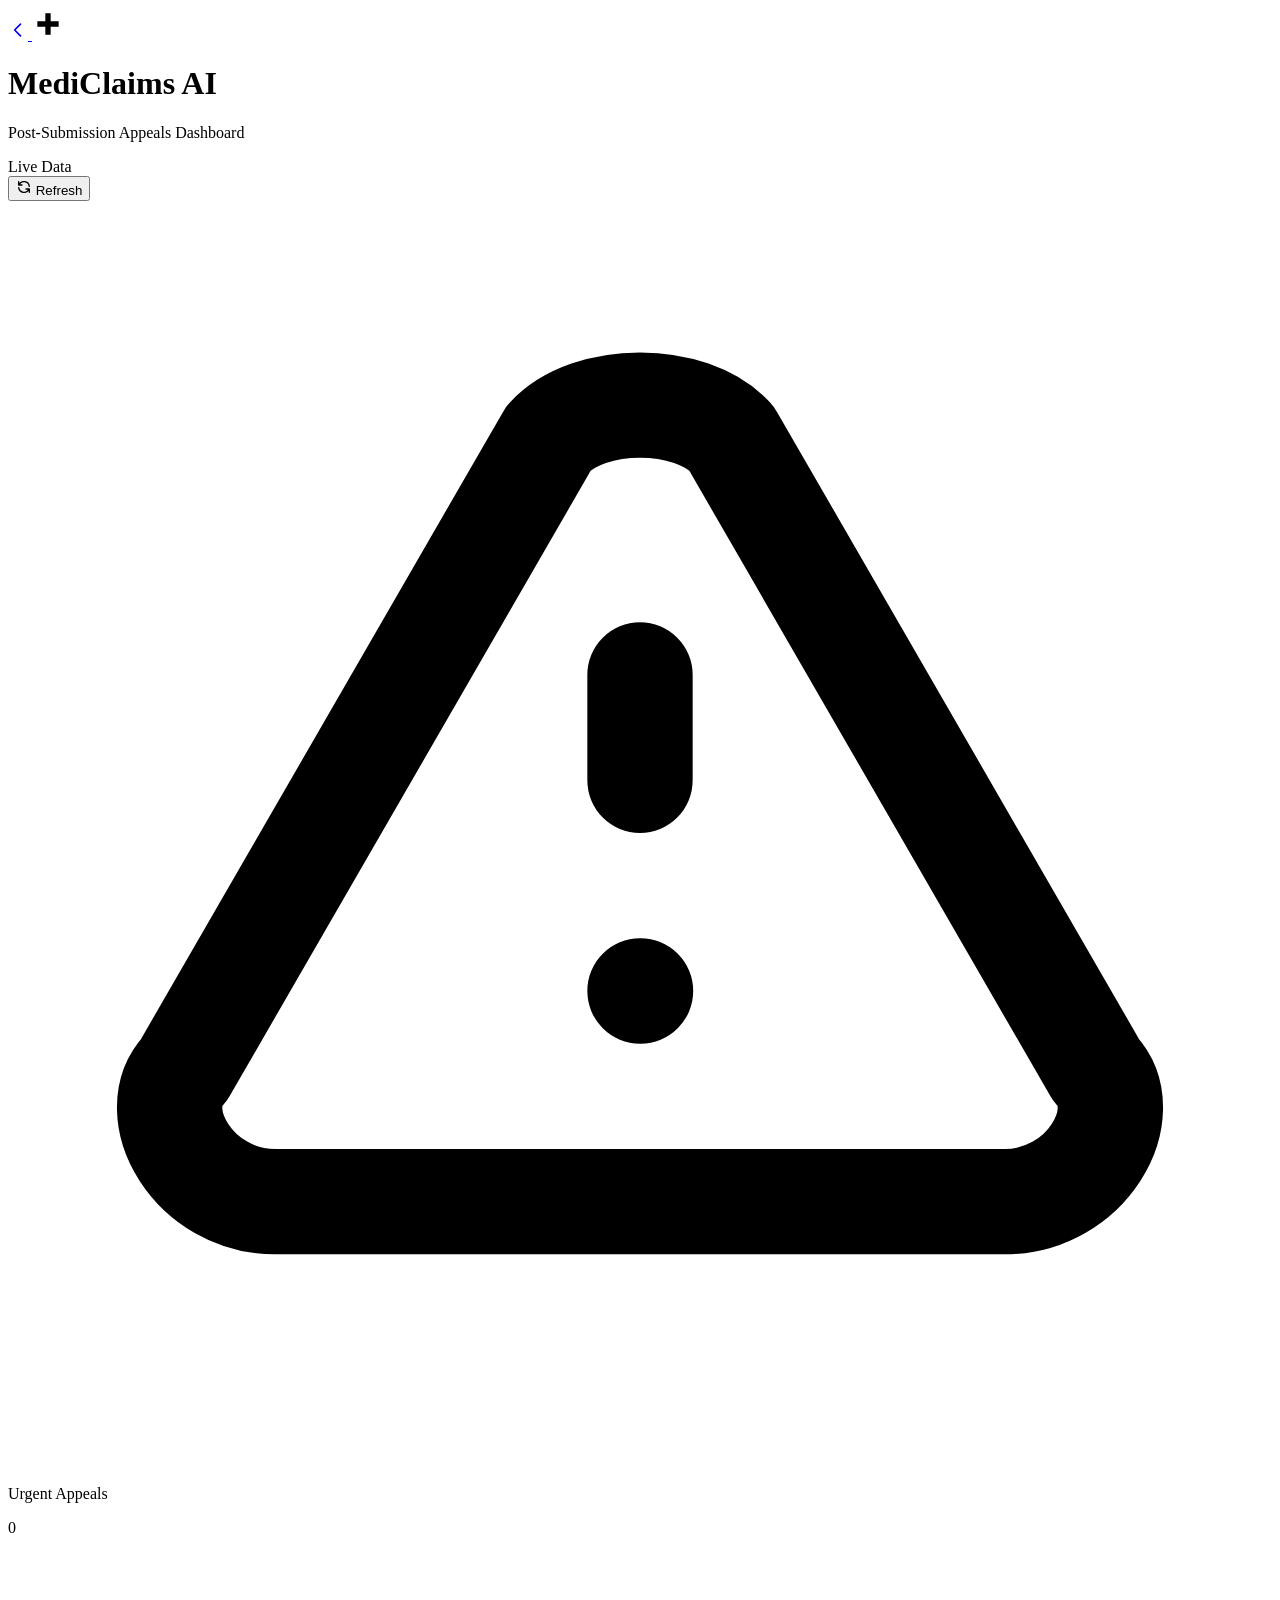
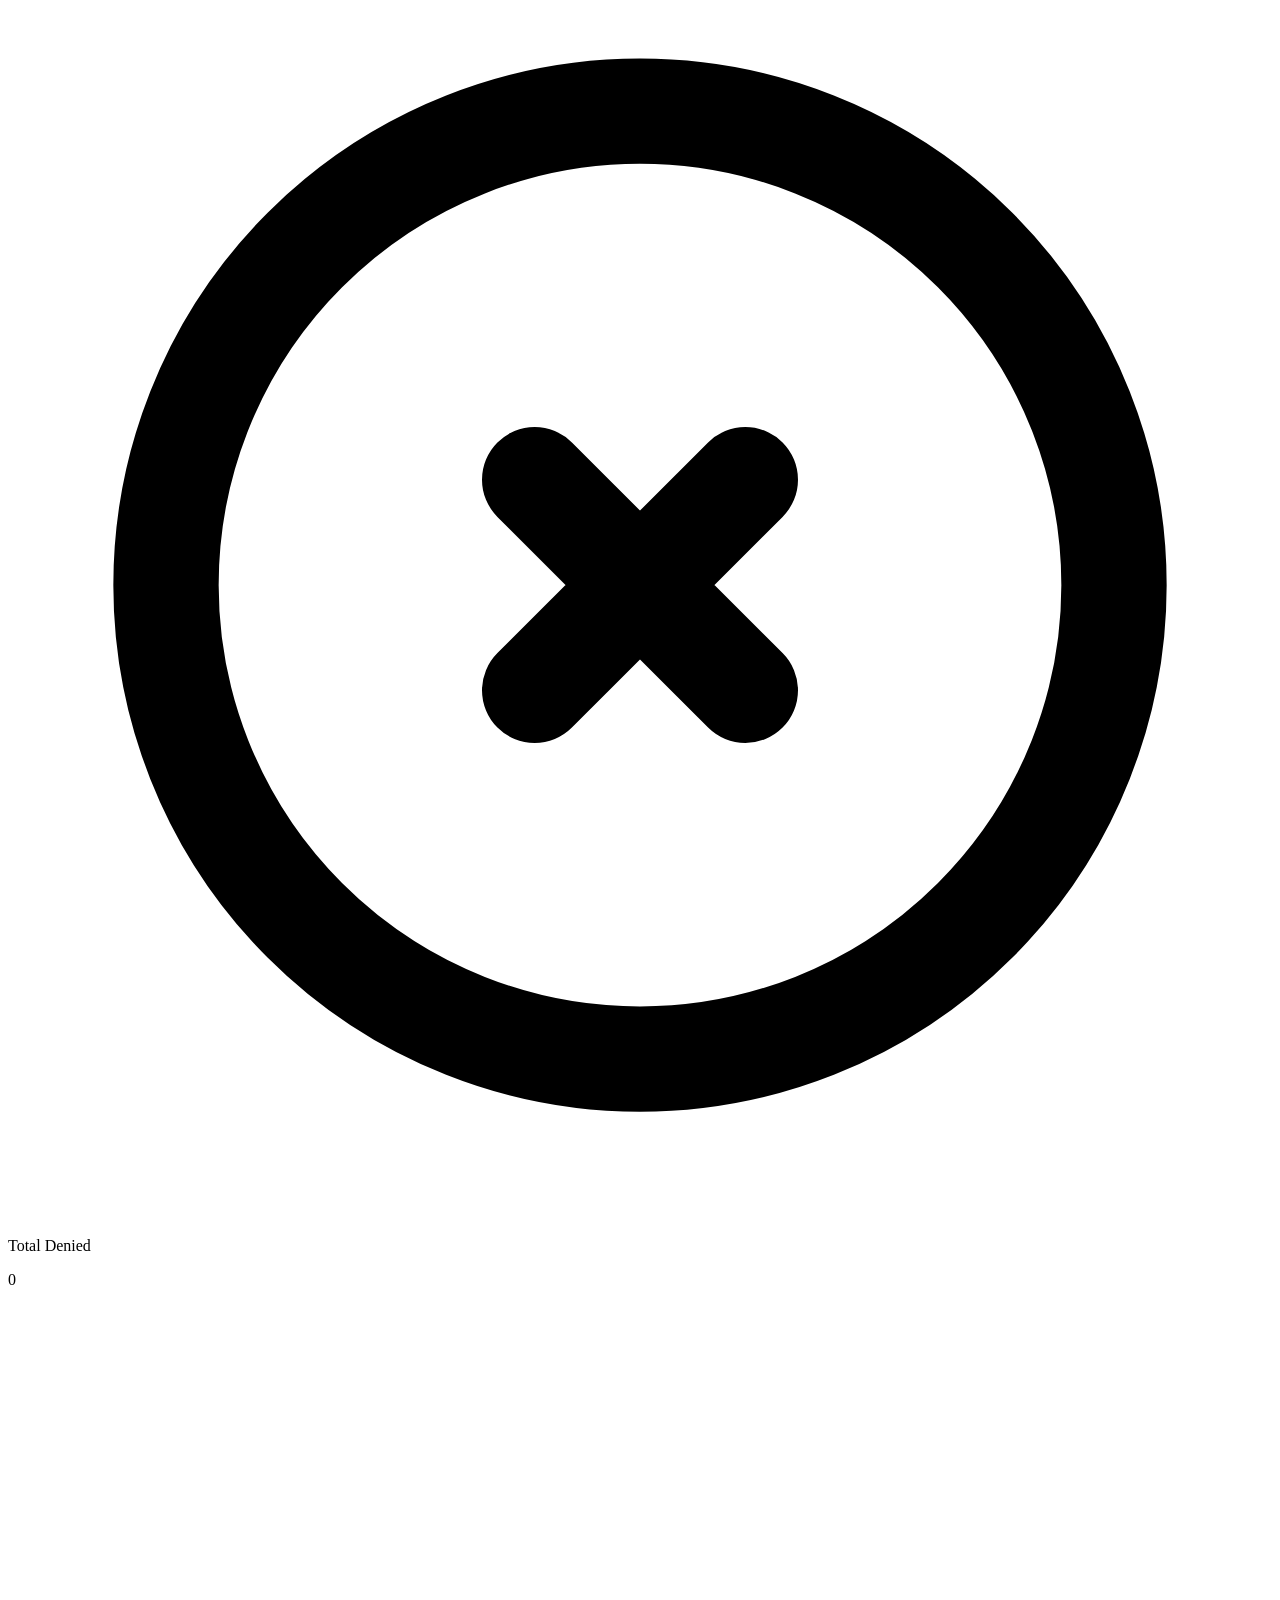
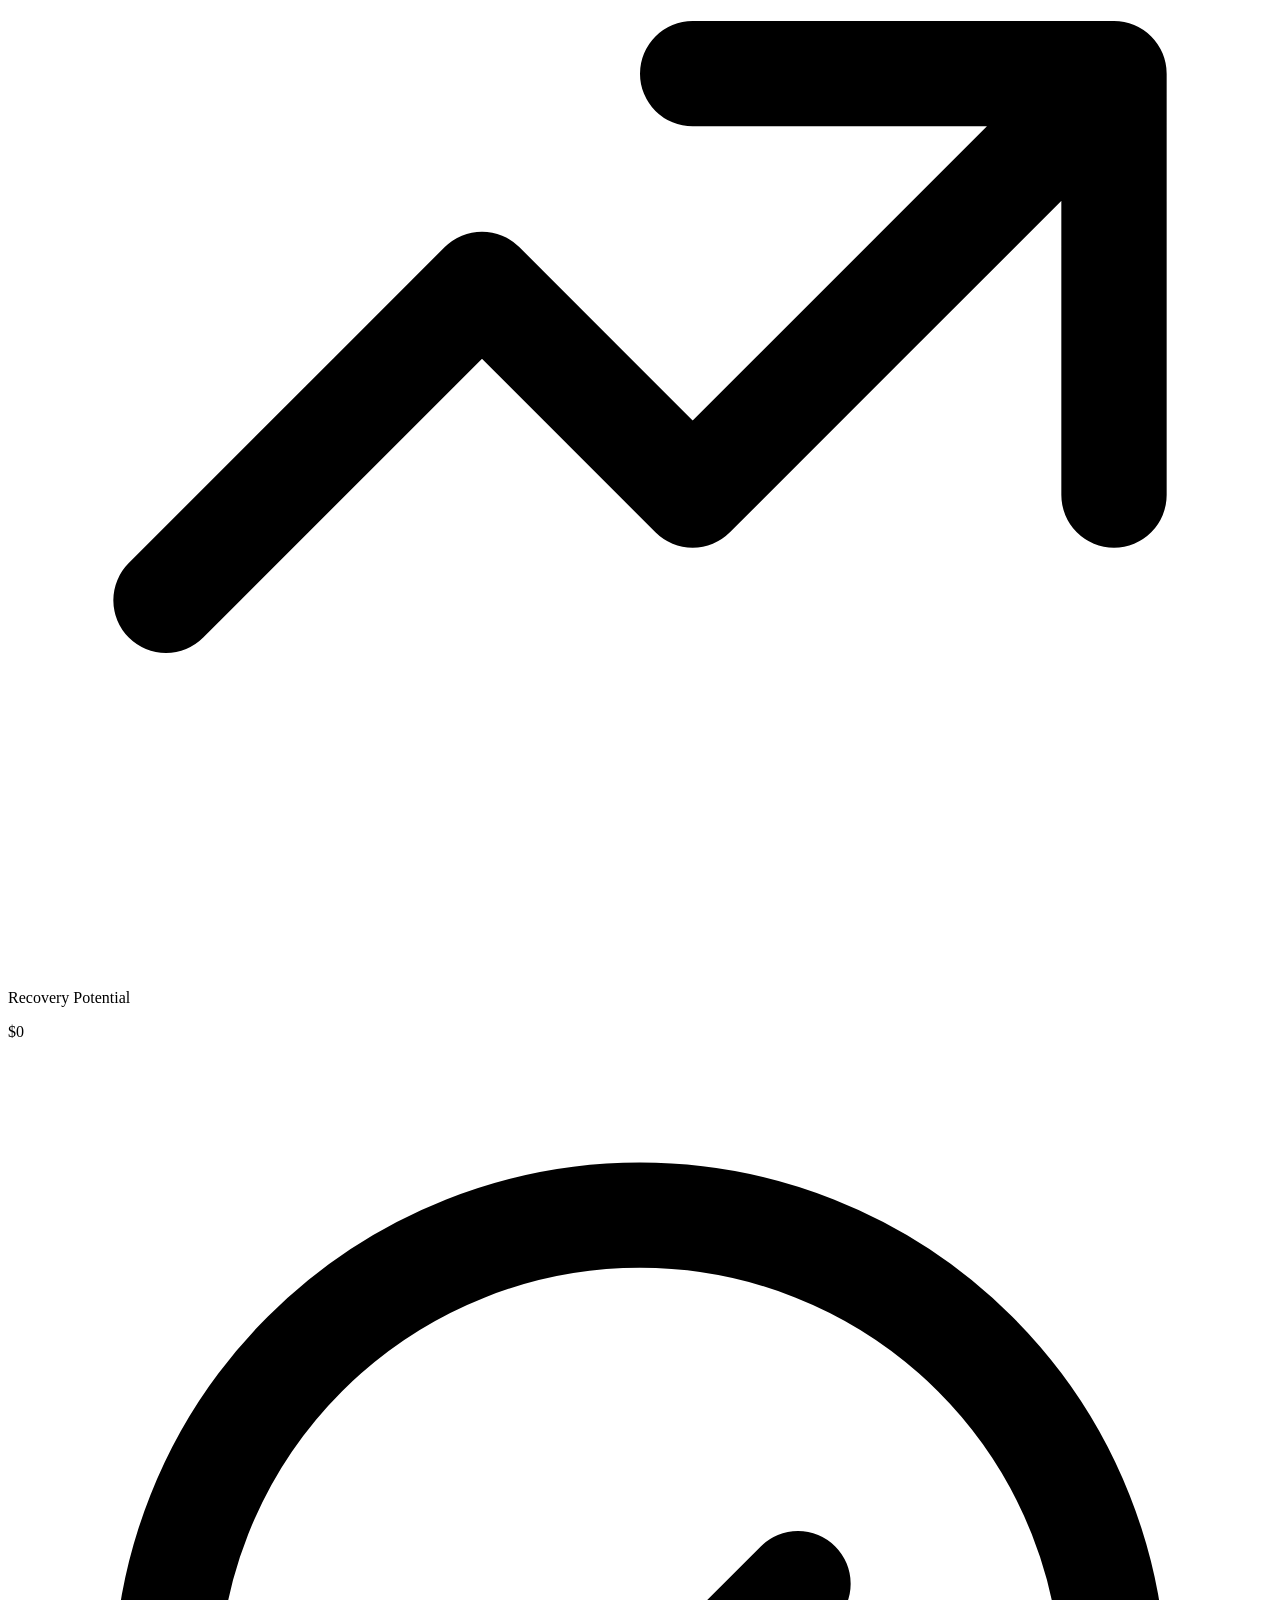
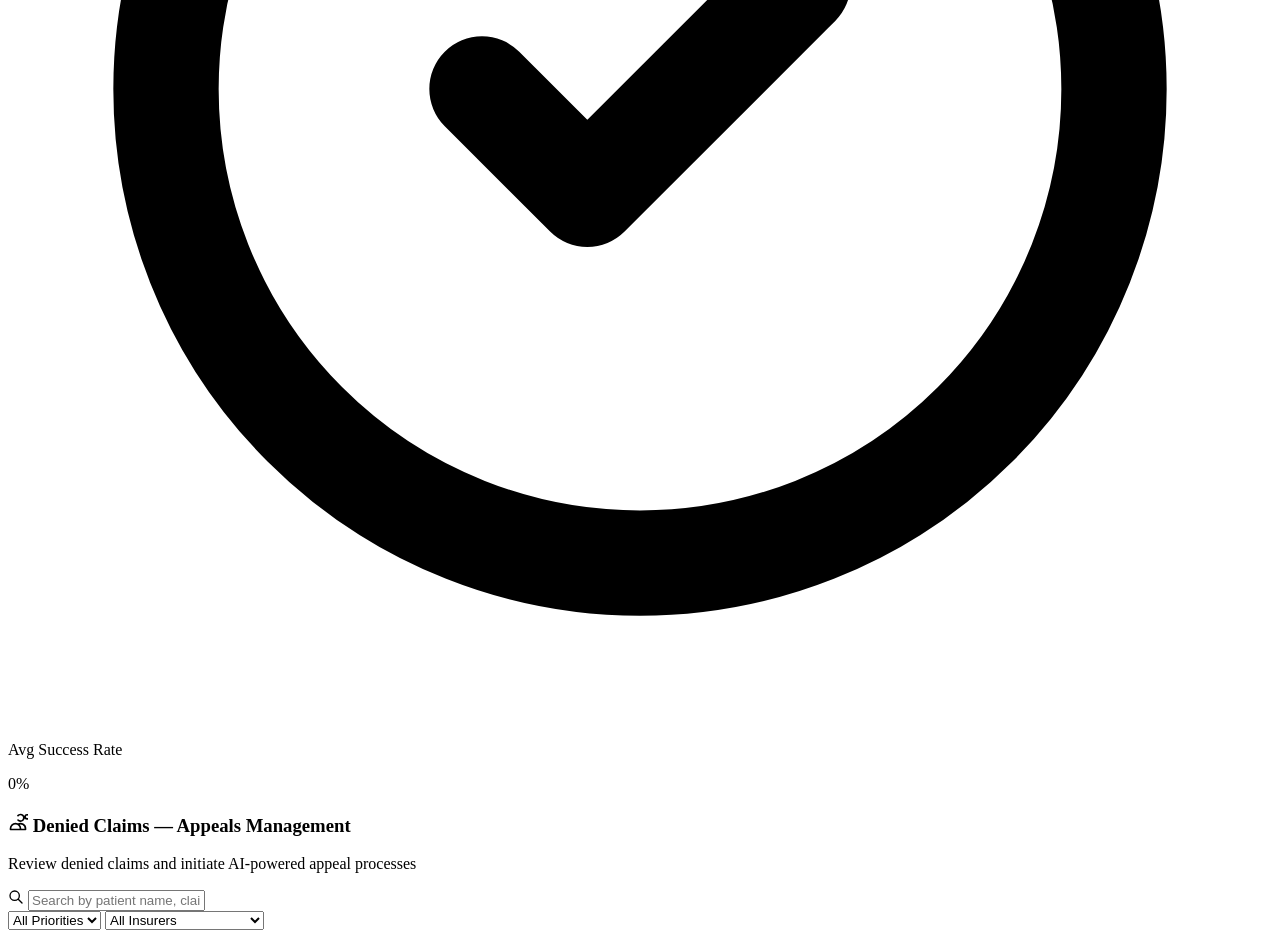
==== post_submission_demo/frontend/index.html @ a58c896f "feat: MediClaims AI - unified pre+post submission prototype for AI for Bharat hackathon - Pre-submis" ====
<!DOCTYPE html>
<html lang="en">
<head>
    <meta charset="UTF-8">
    <meta name="viewport" content="width=device-width, initial-scale=1.0">
    <title>MediClaims AI - Post-Submission Appeals</title>
    <link rel="icon" type="image/svg+xml" href="data:image/svg+xml,%3csvg xmlns='http://www.w3.org/2000/svg' viewBox='0 0 24 24' fill='%2310b981'%3e%3cpath d='M10 4h4v6h6v4h-6v6h-4v-6H4v-4h6V4z'/%3e%3c/svg%3e">
    <link rel="stylesheet" href="/static/styles_new.css">
    <link href="https://cdnjs.cloudflare.com/ajax/libs/font-awesome/6.0.0/css/all.min.css" rel="stylesheet">
</head>
<body>
    <div class="app-container">
        <!-- Header matching pre-submission style -->
        <header class="unified-header">
            <div class="header-inner">
                <div class="header-left">
                    <a href="http://localhost:5000" class="back-link" title="Back to Pre-Submission">
                        <svg width="20" height="20" fill="none" stroke="currentColor" viewBox="0 0 24 24" stroke-width="2"><path stroke-linecap="round" stroke-linejoin="round" d="M15 19l-7-7 7-7"/></svg>
                    </a>
                    <svg class="header-icon" viewBox="0 0 24 24" fill="currentColor" width="32" height="32">
                        <path d="M10 4h4v6h6v4h-6v6h-4v-6H4v-4h6V4z"/>
                    </svg>
                    <div>
                        <h1 class="header-title">MediClaims AI</h1>
                        <p class="header-subtitle">Post-Submission Appeals Dashboard</p>
                    </div>
                </div>
                <div class="header-right">
                    <div class="live-badge">
                        <span class="live-dot"></span>
                        Live Data
                    </div>
                    <button class="btn-refresh" onclick="loadPatients()">
                        <svg width="16" height="16" fill="none" stroke="currentColor" viewBox="0 0 24 24" stroke-width="2"><path stroke-linecap="round" stroke-linejoin="round" d="M4 4v5h.582m15.356 2A8.001 8.001 0 004.582 9m0 0H9m11 11v-5h-.581m0 0a8.003 8.003 0 01-15.357-2m15.357 2H15"/></svg>
                        Refresh
                    </button>
                </div>
            </div>
        </header>

        <!-- Metrics Row -->
        <section class="metrics-row">
            <div class="metric-box metric-urgent">
                <div class="metric-icon-circle">
                    <svg fill="none" stroke="currentColor" viewBox="0 0 24 24" stroke-width="2"><path stroke-linecap="round" stroke-linejoin="round" d="M12 9v2m0 4h.01m-6.938 4h13.856c1.54 0 2.502-1.667 1.732-2.5L13.732 4.5c-.77-.833-2.694-.833-3.464 0L3.34 16.5c-.77.833.192 2.5 1.732 2.5z"/></svg>
                </div>
                <div class="metric-text">
                    <p class="metric-label">Urgent Appeals</p>
                    <p class="metric-value" id="urgentClaims">0</p>
                </div>
            </div>
            <div class="metric-box metric-denied">
                <div class="metric-icon-circle">
                    <svg fill="none" stroke="currentColor" viewBox="0 0 24 24" stroke-width="2"><path stroke-linecap="round" stroke-linejoin="round" d="M10 14l2-2m0 0l2-2m-2 2l-2-2m2 2l2 2m7-2a9 9 0 11-18 0 9 9 0 0118 0z"/></svg>
                </div>
                <div class="metric-text">
                    <p class="metric-label">Total Denied</p>
                    <p class="metric-value" id="totalDenied">0</p>
                </div>
            </div>
            <div class="metric-box metric-recovery">
                <div class="metric-icon-circle">
                    <svg fill="none" stroke="currentColor" viewBox="0 0 24 24" stroke-width="2"><path stroke-linecap="round" stroke-linejoin="round" d="M13 7h8m0 0v8m0-8l-8 8-4-4-6 6"/></svg>
                </div>
                <div class="metric-text">
                    <p class="metric-label">Recovery Potential</p>
                    <p class="metric-value" id="recoveryAmount">$0</p>
                </div>
            </div>
            <div class="metric-box metric-success">
                <div class="metric-icon-circle">
                    <svg fill="none" stroke="currentColor" viewBox="0 0 24 24" stroke-width="2"><path stroke-linecap="round" stroke-linejoin="round" d="M9 12l2 2 4-4m6 2a9 9 0 11-18 0 9 9 0 0118 0z"/></svg>
                </div>
                <div class="metric-text">
                    <p class="metric-label">Avg Success Rate</p>
                    <p class="metric-value" id="avgSuccess">0%</p>
                </div>
            </div>
        </section>

        <!-- Main Content -->
        <main class="main-area">
            <!-- Search & Filters Card -->
            <div class="filter-card">
                <div class="filter-card-header">
                    <div>
                        <h3 class="filter-title">
                            <svg width="20" height="20" fill="none" stroke="currentColor" viewBox="0 0 24 24" stroke-width="2"><path stroke-linecap="round" stroke-linejoin="round" d="M12 4.354a4 4 0 110 5.292M15 21H3v-1a6 6 0 0112 0v1zm0 0h6v-1a6 6 0 00-9-5.197m13.5-9a2.5 2.5 0 11-5 0 2.5 2.5 0 015 0z"/></svg>
                            Denied Claims — Appeals Management
                        </h3>
                        <p class="filter-desc">Review denied claims and initiate AI-powered appeal processes</p>
                    </div>
                </div>
                <div class="filter-controls">
                    <div class="search-wrap">
                        <svg class="search-icon" width="16" height="16" fill="none" stroke="currentColor" viewBox="0 0 24 24" stroke-width="2"><path stroke-linecap="round" stroke-linejoin="round" d="M21 21l-6-6m2-5a7 7 0 11-14 0 7 7 0 0114 0z"/></svg>
                        <input type="text" id="searchFilter" placeholder="Search by patient name, claim ID, or denial reason..." class="search-input">
                    </div>
                    <select id="priorityFilter" class="filter-select">
                        <option value="">All Priorities</option>
                        <option value="high">High</option>
                        <option value="medium">Medium</option>
                        <option value="low">Low</option>
                    </select>
                    <select id="payerFilter" class="filter-select">
                        <option value="">All Insurers</option>
                        <option value="aetna">Aetna</option>
                        <option value="united">United Healthcare</option>
                        <option value="bluecross">Blue Cross Blue Shield</option>
                        <option value="cigna">Cigna</option>
                    </select>
                </div>
            </div>

            <!-- Patients Grid -->
            <div class="patients-grid" id="patientsGrid"></div>

            <!-- Empty State -->
            <div class="empty-state" id="emptyState" style="display: none;">
                <svg width="64" height="64" fill="none" stroke="currentColor" viewBox="0 0 24 24" stroke-width="1.5" style="color: hsl(215 15% 75%); margin-bottom: 1rem;">
                    <path stroke-linecap="round" stroke-linejoin="round" d="M9 12h6m-6 4h6m2 5H7a2 2 0 01-2-2V5a2 2 0 012-2h5.586a1 1 0 01.707.293l5.414 5.414a1 1 0 01.293.707V19a2 2 0 01-2 2z"/>
                </svg>
                <h3>No Denied Claims Found</h3>
                <p>Submit claims through the <a href="http://localhost:5000">Pre-Submission Dashboard</a> first. Denied claims will appear here automatically.</p>
                <button class="btn-primary-sm" onclick="clearFilters()">Clear Filters</button>
            </div>
        </main>
    </div>

    <!-- Loading Overlay -->
    <div id="loadingOverlay" class="loading-overlay" style="display: none;">
        <div class="loading-box">
            <div class="loading-spinner-ring"></div>
            <h3>Loading Patient Data</h3>
            <p>Analyzing denied claims...</p>
        </div>
    </div>

    <!-- Toast Notifications -->
    <div id="toastContainer" class="toast-container"></div>

    <script src="/static/patients.js"></script>
</body>
</html>
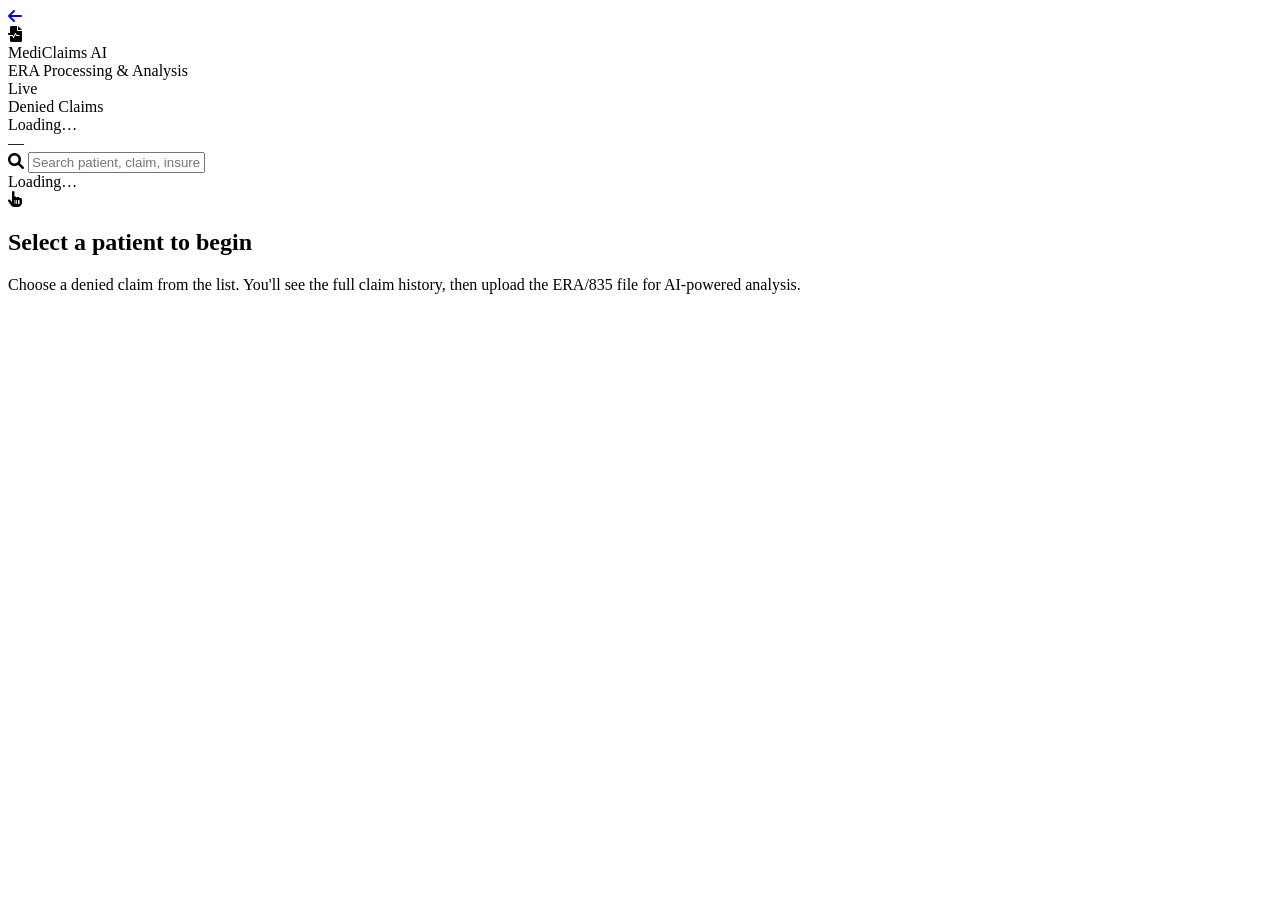
==== commit d7efe960: "Update README with AWS architecture, add Bedrock agents, Lambda action groups, S3 storage, ERA proce" ====
--- a/post_submission_demo/frontend/index.html
+++ b/post_submission_demo/frontend/index.html
@@ -3,142 +3,146 @@
 <head>
     <meta charset="UTF-8">
     <meta name="viewport" content="width=device-width, initial-scale=1.0">
-    <title>MediClaims AI - Post-Submission Appeals</title>
-    <link rel="icon" type="image/svg+xml" href="data:image/svg+xml,%3csvg xmlns='http://www.w3.org/2000/svg' viewBox='0 0 24 24' fill='%2310b981'%3e%3cpath d='M10 4h4v6h6v4h-6v6h-4v-6H4v-4h6V4z'/%3e%3c/svg%3e">
-    <link rel="stylesheet" href="/static/styles_new.css">
+    <title>MediClaims AI — ERA Processing</title>
+    <link rel="icon" type="image/svg+xml" href="data:image/svg+xml,%3csvg xmlns='http://www.w3.org/2000/svg' viewBox='0 0 24 24' fill='%232563eb'%3e%3cpath d='M10 4h4v6h6v4h-6v6h-4v-6H4v-4h6V4z'/%3e%3c/svg%3e">
     <link href="https://cdnjs.cloudflare.com/ajax/libs/font-awesome/6.0.0/css/all.min.css" rel="stylesheet">
+    <link rel="stylesheet" href="/appeals/static/era.css">
 </head>
 <body>
-    <div class="app-container">
-        <!-- Header matching pre-submission style -->
-        <header class="unified-header">
-            <div class="header-inner">
-                <div class="header-left">
-                    <a href="http://localhost:5000" class="back-link" title="Back to Pre-Submission">
-                        <svg width="20" height="20" fill="none" stroke="currentColor" viewBox="0 0 24 24" stroke-width="2"><path stroke-linecap="round" stroke-linejoin="round" d="M15 19l-7-7 7-7"/></svg>
-                    </a>
-                    <svg class="header-icon" viewBox="0 0 24 24" fill="currentColor" width="32" height="32">
-                        <path d="M10 4h4v6h6v4h-6v6h-4v-6H4v-4h6V4z"/>
-                    </svg>
-                    <div>
-                        <h1 class="header-title">MediClaims AI</h1>
-                        <p class="header-subtitle">Post-Submission Appeals Dashboard</p>
+
+<header class="header">
+    <div class="header-inner">
+        <div class="header-brand">
+            <a href="/" class="back-btn" title="Pre-Submission Dashboard"><i class="fas fa-arrow-left"></i></a>
+            <div class="brand-icon"><i class="fas fa-file-medical-alt"></i></div>
+            <div>
+                <div class="brand-name">MediClaims AI</div>
+                <div class="brand-sub">ERA Processing &amp; Analysis</div>
+            </div>
+        </div>
+        <div class="header-meta">
+            <span class="badge-live"><span class="dot"></span>Live</span>
+            <span class="badge-bedrock" id="bedrockBadge" style="display:none"><i class="fas fa-brain"></i> AWS Bedrock</span>
+        </div>
+    </div>
+</header>
+
+<div class="page">
+
+    <!-- Left: Patient List -->
+    <aside class="patient-list-panel">
+        <div class="panel-header">
+            <div>
+                <div class="panel-title">Denied Claims</div>
+                <div class="panel-subtitle" id="panelSubtitle">Loading…</div>
+            </div>
+            <span class="patient-count" id="patientCount">—</span>
+        </div>
+        <div class="search-box">
+            <i class="fas fa-search search-icon"></i>
+            <input type="text" id="searchInput" placeholder="Search patient, claim, insurer…" class="search-input">
+        </div>
+        <div class="patient-list" id="patientList">
+            <div class="list-loading"><div class="spinner"></div><span>Loading…</span></div>
+        </div>
+    </aside>
+
+    <!-- Right: Main Panel -->
+    <main class="analysis-panel" id="analysisPanel">
+
+        <!-- Empty state -->
+        <div class="no-selection" id="noSelection">
+            <div class="no-sel-icon"><i class="fas fa-hand-pointer"></i></div>
+            <h2>Select a patient to begin</h2>
+            <p>Choose a denied claim from the list. You'll see the full claim history, then upload the ERA/835 file for AI-powered analysis.</p>
+        </div>
+
+        <!-- Patient view -->
+        <div id="patientView" style="display:none">
+
+            <!-- Patient Hero -->
+            <div class="patient-hero" id="patientHero"></div>
+
+            <!-- Claim History Card -->
+            <div class="section-card" id="claimHistoryCard">
+                <div class="section-card-header">
+                    <div class="section-card-title"><i class="fas fa-history"></i> Previous Claim Details</div>
+                    <span class="section-badge" id="claimStatusBadge"></span>
+                </div>
+                <div class="claim-history-body" id="claimHistoryBody"></div>
+            </div>
+
+            <!-- ERA Upload Card -->
+            <div class="section-card" id="eraUploadCard">
+                <div class="section-card-header">
+                    <div class="section-card-title"><i class="fas fa-cloud-upload-alt"></i> Upload ERA / 835 File</div>
+                    <span class="section-hint">Drag &amp; drop or click to browse</span>
+                </div>
+                <div class="upload-zone" id="uploadZone">
+                    <div id="uploadIdle">
+                        <div class="upload-icon-wrap"><i class="fas fa-file-upload"></i></div>
+                        <div class="upload-title">Drop your ERA file here</div>
+                        <div class="upload-hint">.835 &nbsp;·&nbsp; .txt &nbsp;·&nbsp; .edi &nbsp;·&nbsp; .csv &nbsp;·&nbsp; .json</div>
+                        <button class="btn-primary" onclick="document.getElementById('eraFile').click()">
+                            <i class="fas fa-folder-open"></i> Choose File
+                        </button>
+                        <input type="file" id="eraFile" accept=".835,.txt,.edi,.csv,.json" style="display:none">
                     </div>
-                </div>
-                <div class="header-right">
-                    <div class="live-badge">
-                        <span class="live-dot"></span>
-                        Live Data
+                    <div id="uploadProcessing" style="display:none">
+                        <div class="agent-steps" id="agentSteps"></div>
                     </div>
-                    <button class="btn-refresh" onclick="loadPatients()">
-                        <svg width="16" height="16" fill="none" stroke="currentColor" viewBox="0 0 24 24" stroke-width="2"><path stroke-linecap="round" stroke-linejoin="round" d="M4 4v5h.582m15.356 2A8.001 8.001 0 004.582 9m0 0H9m11 11v-5h-.581m0 0a8.003 8.003 0 01-15.357-2m15.357 2H15"/></svg>
-                        Refresh
-                    </button>
-                </div>
-            </div>
-        </header>
-
-        <!-- Metrics Row -->
-        <section class="metrics-row">
-            <div class="metric-box metric-urgent">
-                <div class="metric-icon-circle">
-                    <svg fill="none" stroke="currentColor" viewBox="0 0 24 24" stroke-width="2"><path stroke-linecap="round" stroke-linejoin="round" d="M12 9v2m0 4h.01m-6.938 4h13.856c1.54 0 2.502-1.667 1.732-2.5L13.732 4.5c-.77-.833-2.694-.833-3.464 0L3.34 16.5c-.77.833.192 2.5 1.732 2.5z"/></svg>
-                </div>
-                <div class="metric-text">
-                    <p class="metric-label">Urgent Appeals</p>
-                    <p class="metric-value" id="urgentClaims">0</p>
-                </div>
-            </div>
-            <div class="metric-box metric-denied">
-                <div class="metric-icon-circle">
-                    <svg fill="none" stroke="currentColor" viewBox="0 0 24 24" stroke-width="2"><path stroke-linecap="round" stroke-linejoin="round" d="M10 14l2-2m0 0l2-2m-2 2l-2-2m2 2l2 2m7-2a9 9 0 11-18 0 9 9 0 0118 0z"/></svg>
-                </div>
-                <div class="metric-text">
-                    <p class="metric-label">Total Denied</p>
-                    <p class="metric-value" id="totalDenied">0</p>
-                </div>
-            </div>
-            <div class="metric-box metric-recovery">
-                <div class="metric-icon-circle">
-                    <svg fill="none" stroke="currentColor" viewBox="0 0 24 24" stroke-width="2"><path stroke-linecap="round" stroke-linejoin="round" d="M13 7h8m0 0v8m0-8l-8 8-4-4-6 6"/></svg>
-                </div>
-                <div class="metric-text">
-                    <p class="metric-label">Recovery Potential</p>
-                    <p class="metric-value" id="recoveryAmount">$0</p>
-                </div>
-            </div>
-            <div class="metric-box metric-success">
-                <div class="metric-icon-circle">
-                    <svg fill="none" stroke="currentColor" viewBox="0 0 24 24" stroke-width="2"><path stroke-linecap="round" stroke-linejoin="round" d="M9 12l2 2 4-4m6 2a9 9 0 11-18 0 9 9 0 0118 0z"/></svg>
-                </div>
-                <div class="metric-text">
-                    <p class="metric-label">Avg Success Rate</p>
-                    <p class="metric-value" id="avgSuccess">0%</p>
-                </div>
-            </div>
-        </section>
-
-        <!-- Main Content -->
-        <main class="main-area">
-            <!-- Search & Filters Card -->
-            <div class="filter-card">
-                <div class="filter-card-header">
-                    <div>
-                        <h3 class="filter-title">
-                            <svg width="20" height="20" fill="none" stroke="currentColor" viewBox="0 0 24 24" stroke-width="2"><path stroke-linecap="round" stroke-linejoin="round" d="M12 4.354a4 4 0 110 5.292M15 21H3v-1a6 6 0 0112 0v1zm0 0h6v-1a6 6 0 00-9-5.197m13.5-9a2.5 2.5 0 11-5 0 2.5 2.5 0 015 0z"/></svg>
-                            Denied Claims — Appeals Management
-                        </h3>
-                        <p class="filter-desc">Review denied claims and initiate AI-powered appeal processes</p>
-                    </div>
-                </div>
-                <div class="filter-controls">
-                    <div class="search-wrap">
-                        <svg class="search-icon" width="16" height="16" fill="none" stroke="currentColor" viewBox="0 0 24 24" stroke-width="2"><path stroke-linecap="round" stroke-linejoin="round" d="M21 21l-6-6m2-5a7 7 0 11-14 0 7 7 0 0114 0z"/></svg>
-                        <input type="text" id="searchFilter" placeholder="Search by patient name, claim ID, or denial reason..." class="search-input">
-                    </div>
-                    <select id="priorityFilter" class="filter-select">
-                        <option value="">All Priorities</option>
-                        <option value="high">High</option>
-                        <option value="medium">Medium</option>
-                        <option value="low">Low</option>
-                    </select>
-                    <select id="payerFilter" class="filter-select">
-                        <option value="">All Insurers</option>
-                        <option value="aetna">Aetna</option>
-                        <option value="united">United Healthcare</option>
-                        <option value="bluecross">Blue Cross Blue Shield</option>
-                        <option value="cigna">Cigna</option>
-                    </select>
                 </div>
             </div>
 
-            <!-- Patients Grid -->
-            <div class="patients-grid" id="patientsGrid"></div>
+            <!-- Analysis Results -->
+            <div id="eraResults" style="display:none">
 
-            <!-- Empty State -->
-            <div class="empty-state" id="emptyState" style="display: none;">
-                <svg width="64" height="64" fill="none" stroke="currentColor" viewBox="0 0 24 24" stroke-width="1.5" style="color: hsl(215 15% 75%); margin-bottom: 1rem;">
-                    <path stroke-linecap="round" stroke-linejoin="round" d="M9 12h6m-6 4h6m2 5H7a2 2 0 01-2-2V5a2 2 0 012-2h5.586a1 1 0 01.707.293l5.414 5.414a1 1 0 01.293.707V19a2 2 0 01-2 2z"/>
-                </svg>
-                <h3>No Denied Claims Found</h3>
-                <p>Submit claims through the <a href="http://localhost:5000">Pre-Submission Dashboard</a> first. Denied claims will appear here automatically.</p>
-                <button class="btn-primary-sm" onclick="clearFilters()">Clear Filters</button>
+                <!-- ERA Summary Strip -->
+                <div class="era-summary-strip" id="eraSummaryStrip"></div>
+
+                <!-- What happened -->
+                <div class="section-card">
+                    <div class="section-card-header">
+                        <div class="section-card-title"><i class="fas fa-comment-medical"></i> What happened with this claim?</div>
+                        <span class="badge-ai" id="poweredBy"><i class="fas fa-brain"></i> AWS Bedrock Nova Micro</span>
+                    </div>
+                    <div class="explanation-body" id="explanationBody"></div>
+                </div>
+
+                <!-- What needs to change -->
+                <div class="section-card">
+                    <div class="section-card-header">
+                        <div class="section-card-title"><i class="fas fa-lightbulb"></i> What needs to change?</div>
+                        <span class="suggestion-count" id="suggestionCount"></span>
+                    </div>
+                    <div class="suggestions-body" id="suggestionsBody"></div>
+                </div>
+
+                <div class="reset-row">
+                    <button class="btn-reapply" id="btnReapply" onclick="reapplyWithCorrections()" disabled>
+                        <i class="fas fa-paper-plane"></i> Re-apply with Corrections
+                    </button>
+                    <button class="btn-ghost" onclick="resetAnalysis()"><i class="fas fa-redo"></i> Upload Another ERA</button>
+                </div>
             </div>
-        </main>
-    </div>
+        </div>
+    </main>
+</div>
 
-    <!-- Loading Overlay -->
-    <div id="loadingOverlay" class="loading-overlay" style="display: none;">
-        <div class="loading-box">
-            <div class="loading-spinner-ring"></div>
-            <h3>Loading Patient Data</h3>
-            <p>Analyzing denied claims...</p>
+<!-- Corrected Claim Modal -->
+<div id="claimModal" class="modal-overlay" style="display:none" onclick="closeModal(event)">
+    <div class="modal-box">
+        <div class="modal-header">
+            <div class="modal-title"><i class="fas fa-file-medical"></i> Corrected Claim Generated</div>
+            <button class="modal-close" onclick="document.getElementById('claimModal').style.display='none'"><i class="fas fa-times"></i></button>
+        </div>
+        <div class="modal-body" id="modalBody">
+            <div class="modal-loading"><div class="spinner"></div><span>Generating corrected claim via AWS Bedrock…</span></div>
         </div>
     </div>
+</div>
 
-    <!-- Toast Notifications -->
-    <div id="toastContainer" class="toast-container"></div>
-
-    <script src="/static/patients.js"></script>
+<div id="toastContainer" class="toast-container"></div>
+<script src="/appeals/static/era.js"></script>
 </body>
 </html>
